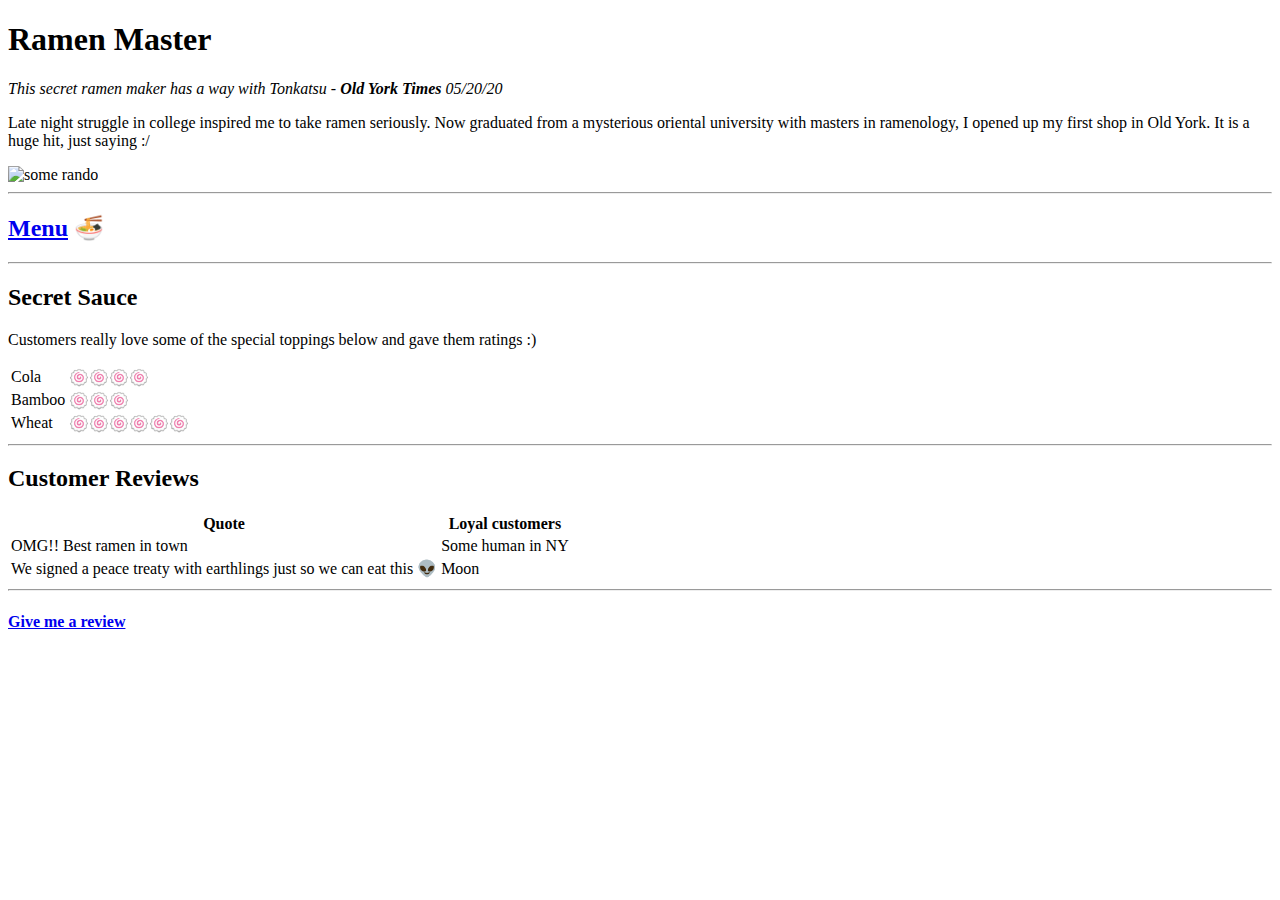
==== index.html @ d94fb640 "update contents" ====
<!DOCTYPE html>
<html lang="en" dir="ltr">

<head>
  <meta charset="utf-8">
  <title>Ramen Master's Website</title>
</head>

<body>
  <h1>Ramen Master</h1>
  <p><em>This secret ramen maker has a way with Tonkatsu - <strong>Old York Times</strong> 05/20/20</em></p>
  <p>Late night struggle in college inspired me to take ramen seriously.
    Now graduated from a mysterious oriental university with masters in ramenology, I opened up my first
    shop in Old York. It is a huge hit, just saying :/ </p>
  <img src="https://resources.matcha-jp.com/resize/720x2000/2018/05/24-54828.jpeg" alt="some rando" height="200">
  <hr>
  <h2><a href="menu.html">Menu</a> 🍜</h2>

  <hr>
  <h2>Secret Sauce</h2>
  <p>Customers really love some of the special toppings below and gave them ratings :)</p>
  <table>
    <tbody>
      <tr>
        <td>Cola</td>
        <td>🍥🍥🍥🍥</td>
      </tr>
      <tr>
        <td>Bamboo</td>
        <td>🍥🍥🍥</td>
      </tr>
      <tr>
        <td>Wheat</td>
        <td>🍥🍥🍥🍥🍥🍥</td>
      </tr>
    </tbody>
  </table>
  <hr>
  <h2>Customer Reviews</h2>

  <table>
    <thead>
      <tr>
        <th>Quote</th>
        <th>Loyal customers</th>
      </tr>
    </thead>
    <tbody>
      <tr>
        <td>OMG!! Best ramen in town</td>
        <td>Some human in NY</td>
      </tr>
      <tr>
        <td>We signed a peace treaty with earthlings just so we can eat this 👽</td>
        <td>Moon</td>
      </tr>
    </tbody>
    <tfoot>
    </tfoot>
  </table>
  <hr>
  <h4><a href="contact-me.html">Give me a review</a></h4>

</body>

</html>
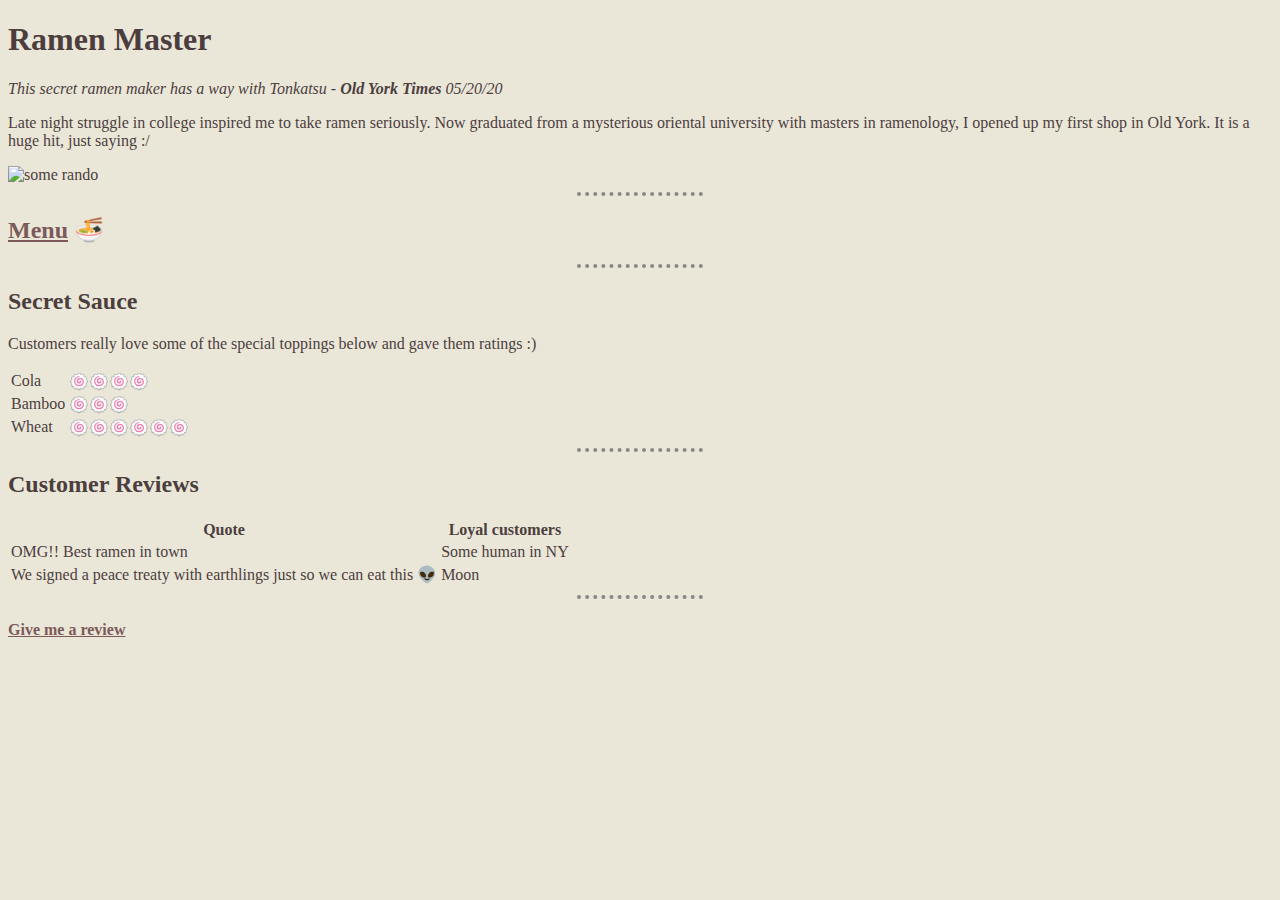
==== commit c9d7a666: "add css styles" ====
--- a/index.html
+++ b/index.html
@@ -4,6 +4,7 @@
 <head>
   <meta charset="utf-8">
   <title>Ramen Master's Website</title>
+  <link rel="stylesheet" href="css/styles.css">
 </head>
 
 <body>
--- a/css/styles.css
+++ b/css/styles.css
@@ -0,0 +1,21 @@
+body{
+  background-color: #eae7d9;
+  color: #4d3e3e;
+}
+hr{
+  background-color: none;
+  border-style: none;
+  border-top-style: dotted;
+  border-color: #888888;
+  border-width: 4px;
+  width:10%;
+}
+h1{
+  color: #4d3e3e;
+}
+h2{
+  color: #4d3e3e;
+}
+a{
+  color: #7d5a5a;
+}
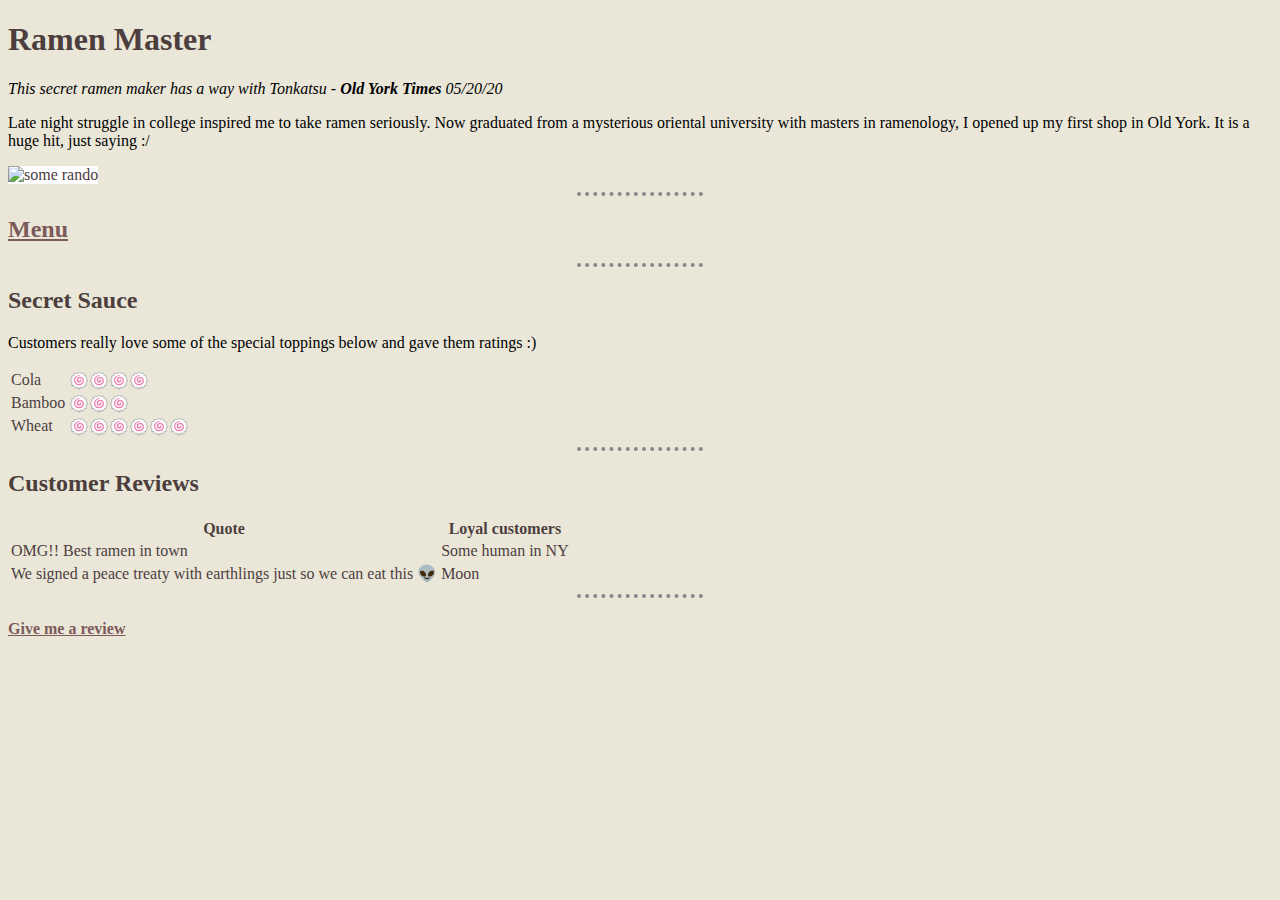
==== commit dd9fc13d: "add class styles" ====
--- a/index.html
+++ b/index.html
@@ -13,9 +13,9 @@
   <p>Late night struggle in college inspired me to take ramen seriously.
     Now graduated from a mysterious oriental university with masters in ramenology, I opened up my first
     shop in Old York. It is a huge hit, just saying :/ </p>
-  <img src="https://resources.matcha-jp.com/resize/720x2000/2018/05/24-54828.jpeg" alt="some rando" height="200">
+  <img class="ramen" src="https://emojipedia-us.s3.dualstack.us-west-1.amazonaws.com/thumbs/120/google/241/steaming-bowl_1f35c.png" alt="some rando" height="100">
   <hr>
-  <h2><a href="menu.html">Menu</a> 🍜</h2>
+  <h2><a href="menu.html">Menu</a></h2>
 
   <hr>
   <h2>Secret Sauce</h2>
--- a/css/styles.css
+++ b/css/styles.css
@@ -1,9 +1,9 @@
+/* tag selectors */
 body{
   background-color: #eae7d9;
   color: #4d3e3e;
 }
 hr{
-  background-color: none;
   border-style: none;
   border-top-style: dotted;
   border-color: #888888;
@@ -19,3 +19,11 @@
 a{
   color: #7d5a5a;
 }
+p{
+  color: black;
+}
+
+/* class selectors */
+.ramen{
+  background-color: white;
+}
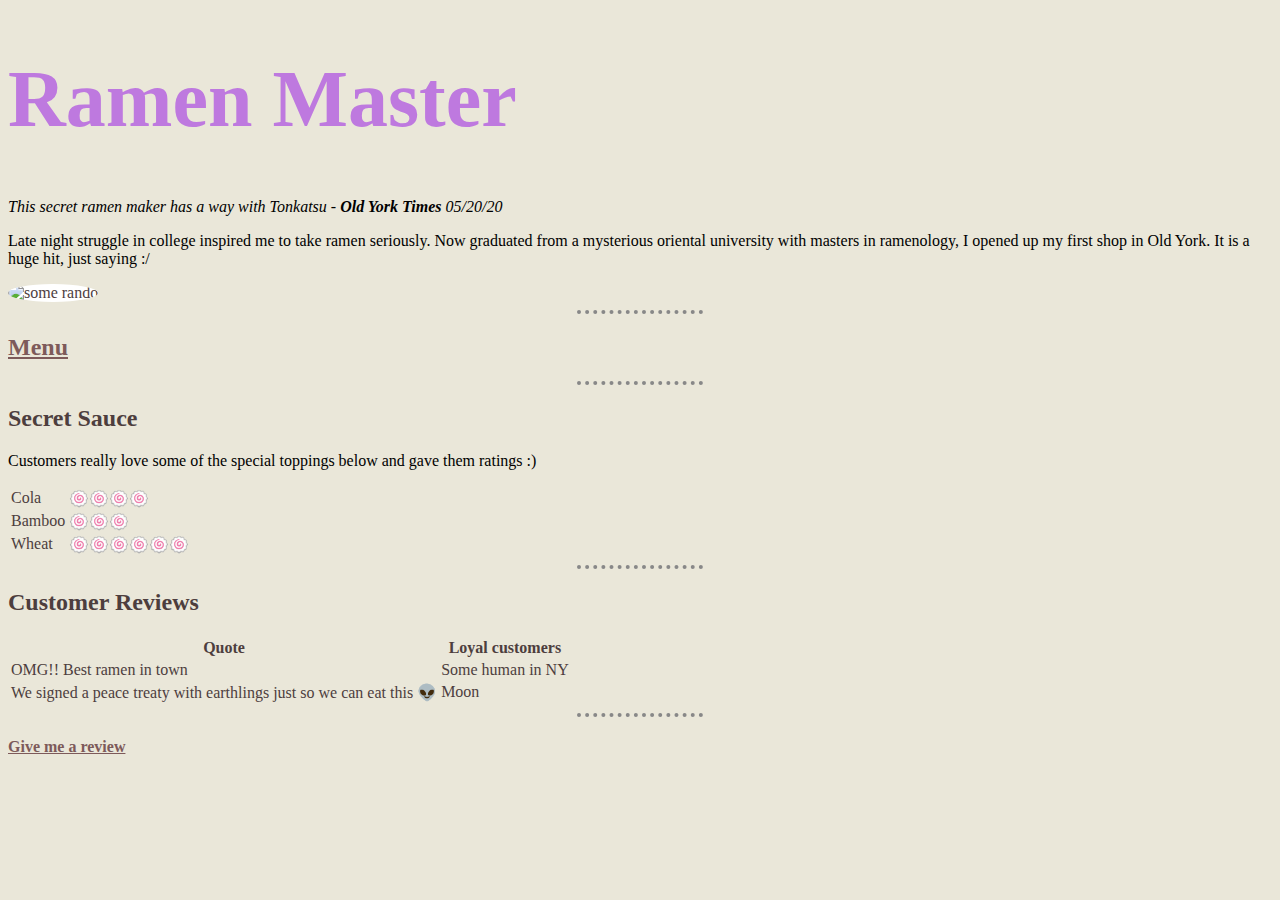
==== commit 35acee43: "add id tage, state specific selector" ====
--- a/index.html
+++ b/index.html
@@ -8,17 +8,17 @@
 </head>
 
 <body>
-  <h1>Ramen Master</h1>
+  <h1 id="heading"> Ramen Master</h1>
   <p><em>This secret ramen maker has a way with Tonkatsu - <strong>Old York Times</strong> 05/20/20</em></p>
   <p>Late night struggle in college inspired me to take ramen seriously.
     Now graduated from a mysterious oriental university with masters in ramenology, I opened up my first
     shop in Old York. It is a huge hit, just saying :/ </p>
-  <img class="ramen" src="https://emojipedia-us.s3.dualstack.us-west-1.amazonaws.com/thumbs/120/google/241/steaming-bowl_1f35c.png" alt="some rando" height="100">
+  <img class="ramen circular" src="https://emojipedia-us.s3.dualstack.us-west-1.amazonaws.com/thumbs/120/google/241/steaming-bowl_1f35c.png" alt="some rando" height="100">
   <hr>
-  <h2><a href="menu.html">Menu</a></h2>
+  <h2 class="subtitle"><a href="menu.html">Menu</a></h2>
 
   <hr>
-  <h2>Secret Sauce</h2>
+  <h2 class="subtitle">Secret Sauce</h2>
   <p>Customers really love some of the special toppings below and gave them ratings :)</p>
   <table>
     <tbody>
@@ -37,7 +37,7 @@
     </tbody>
   </table>
   <hr>
-  <h2>Customer Reviews</h2>
+  <h2 class="subtitle">Customer Reviews</h2>
 
   <table>
     <thead>
--- a/css/styles.css
+++ b/css/styles.css
@@ -23,7 +23,30 @@
   color: black;
 }
 
-/* class selectors */
+/* body:hover{
+  background-color: red;
+} */
+
+img:hover{
+  background-color: gold;
+}
+/* class selectors, can have multiple repeated class on same page,
+  can be stacked on top of each other by specifying multiple at the
+  same time  */
 .ramen{
   background-color: white;
 }
+
+.circular{
+  border-radius: 100%;
+}
+
+.subtitle:hover{
+  background-color: gold;
+}
+
+/* ID selectors, note id is unique on each page */
+#heading{
+  color: #be79df;
+  font-size: 80px;
+}
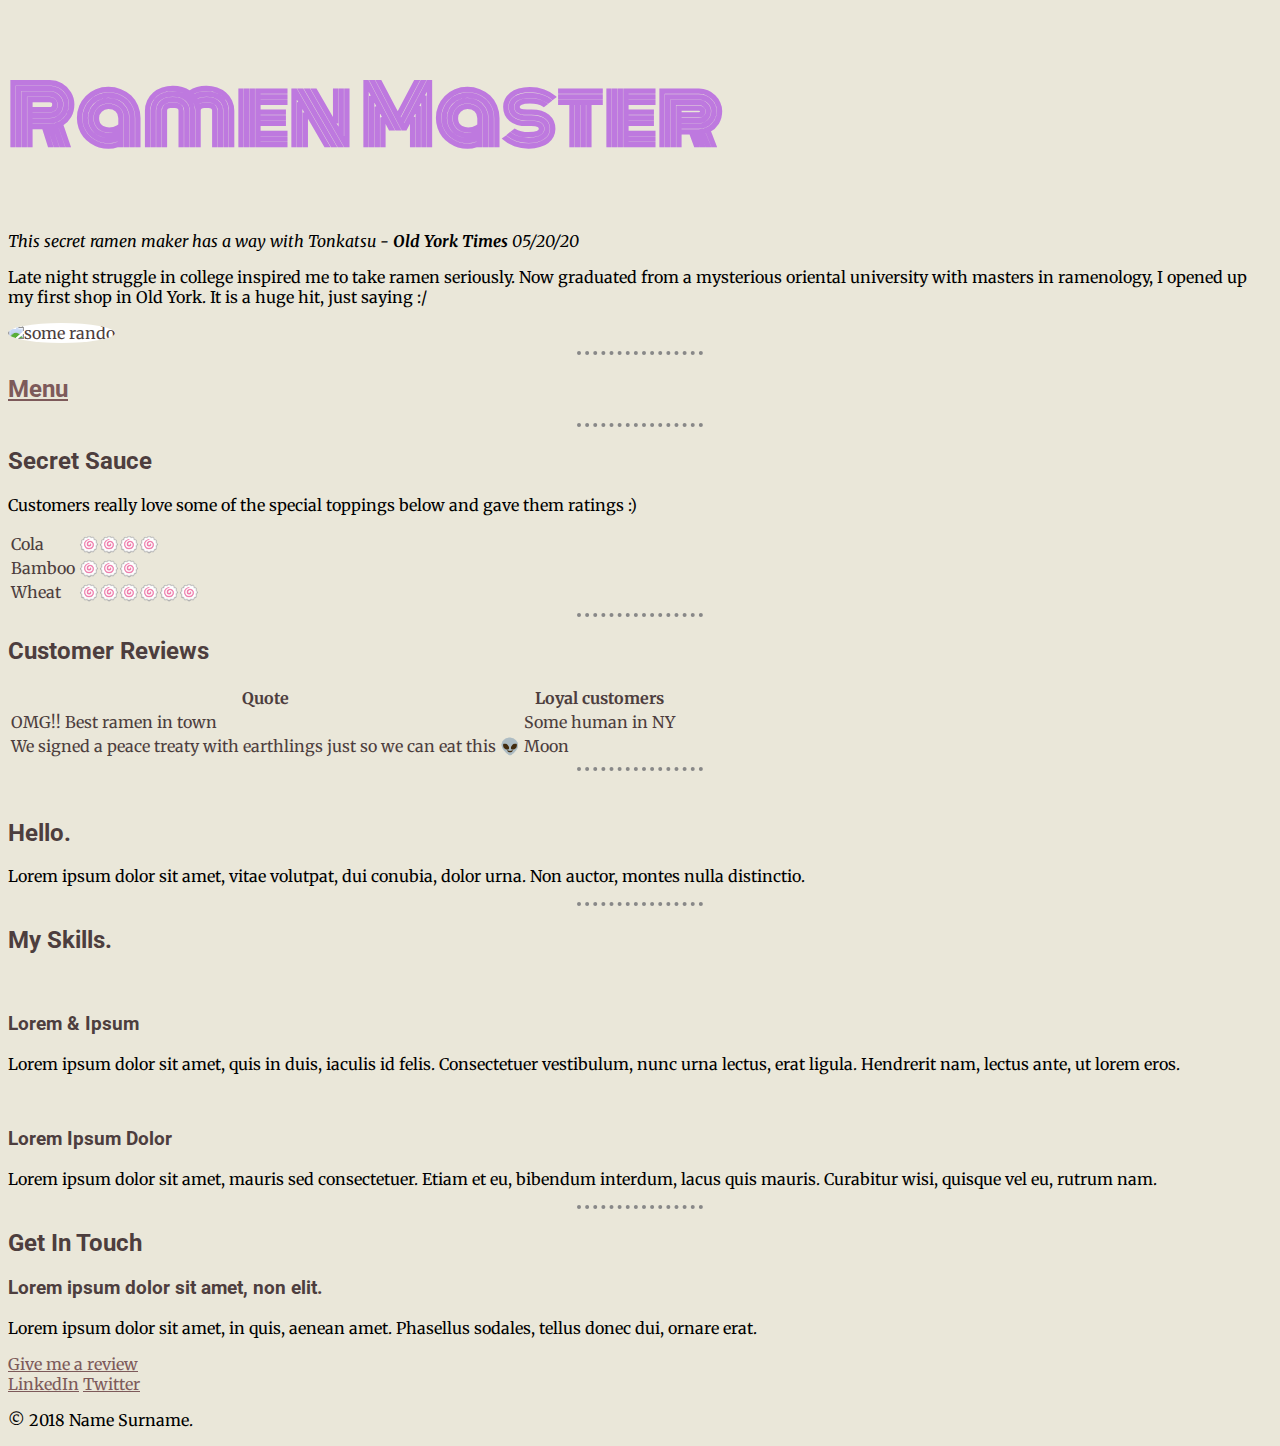
==== commit 4a342400: "update font css" ====
--- a/index.html
+++ b/index.html
@@ -5,6 +5,7 @@
   <meta charset="utf-8">
   <title>Ramen Master's Website</title>
   <link rel="stylesheet" href="css/styles.css">
+  <link href="https://fonts.googleapis.com/css2?family=Alegreya:ital@1&family=Merriweather:wght@300&family=Monoton&family=Roboto:wght@300&display=swap" rel="stylesheet">
 </head>
 
 <body>
@@ -60,7 +61,42 @@
     </tfoot>
   </table>
   <hr>
-  <h4><a href="contact-me.html">Give me a review</a></h4>
+  <div class="middle-container">
+    <div class="profile">
+      <img src="" alt="">
+      <h2>Hello.</h2>
+      <p>Lorem ipsum dolor sit amet, vitae volutpat, dui conubia, dolor urna. Non auctor, montes nulla distinctio.</p>
+    </div>
+    <hr>
+    <div class="skills">
+      <h2>My Skills.</h2>
+      <div class="skill-row">
+        <img class="" src="" alt="">
+        <h3>Lorem & Ipsum</h3>
+        <p>Lorem ipsum dolor sit amet, quis in duis, iaculis id felis. Consectetuer vestibulum, nunc urna lectus, erat ligula. Hendrerit nam, lectus ante, ut lorem eros.</p>
+      </div>
+      <div class="skill-row">
+        <img class="" src="" alt="">
+        <h3>Lorem Ipsum Dolor</h3>
+        <p>Lorem ipsum dolor sit amet, mauris sed consectetuer. Etiam et eu, bibendum interdum, lacus quis mauris. Curabitur wisi, quisque vel eu, rutrum nam.</p>
+      </div>
+    </div>
+    <hr>
+    <div class="contact-me">
+      <h2>Get In Touch</h2>
+      <h3>Lorem ipsum dolor sit amet, non elit.</h3>
+      <p>Lorem ipsum dolor sit amet, in quis, aenean amet. Phasellus sodales, tellus donec dui, ornare erat.</p>
+      <a href="contact-me.html">Give me a review</a>
+    </div>
+  </div>
+
+
+  <div class="bottom-container">
+    <a class="footer-link" href="https://www.linkedin.com/">LinkedIn</a>
+    <a class="footer-link" href="https://twitter.com/">Twitter</a>
+    <p>© 2018 Name Surname.</p>
+  </div>
+
 
 </body>
 
--- a/css/styles.css
+++ b/css/styles.css
@@ -2,6 +2,7 @@
 body{
   background-color: #eae7d9;
   color: #4d3e3e;
+  font-family: 'Merriweather', serif;
 }
 hr{
   border-style: none;
@@ -12,9 +13,15 @@
 }
 h1{
   color: #4d3e3e;
+  font-family: 'Monoton', cursive;
 }
 h2{
   color: #4d3e3e;
+  font-family: 'Roboto', sans-serif;
+}
+h3{
+  color: #4d3e3e;
+  font-family: 'Roboto', sans-serif;
 }
 a{
   color: #7d5a5a;
@@ -23,7 +30,8 @@
   color: black;
 }
 
-/* body:hover{
+/*
+table:hover{
   background-color: red;
 } */
 
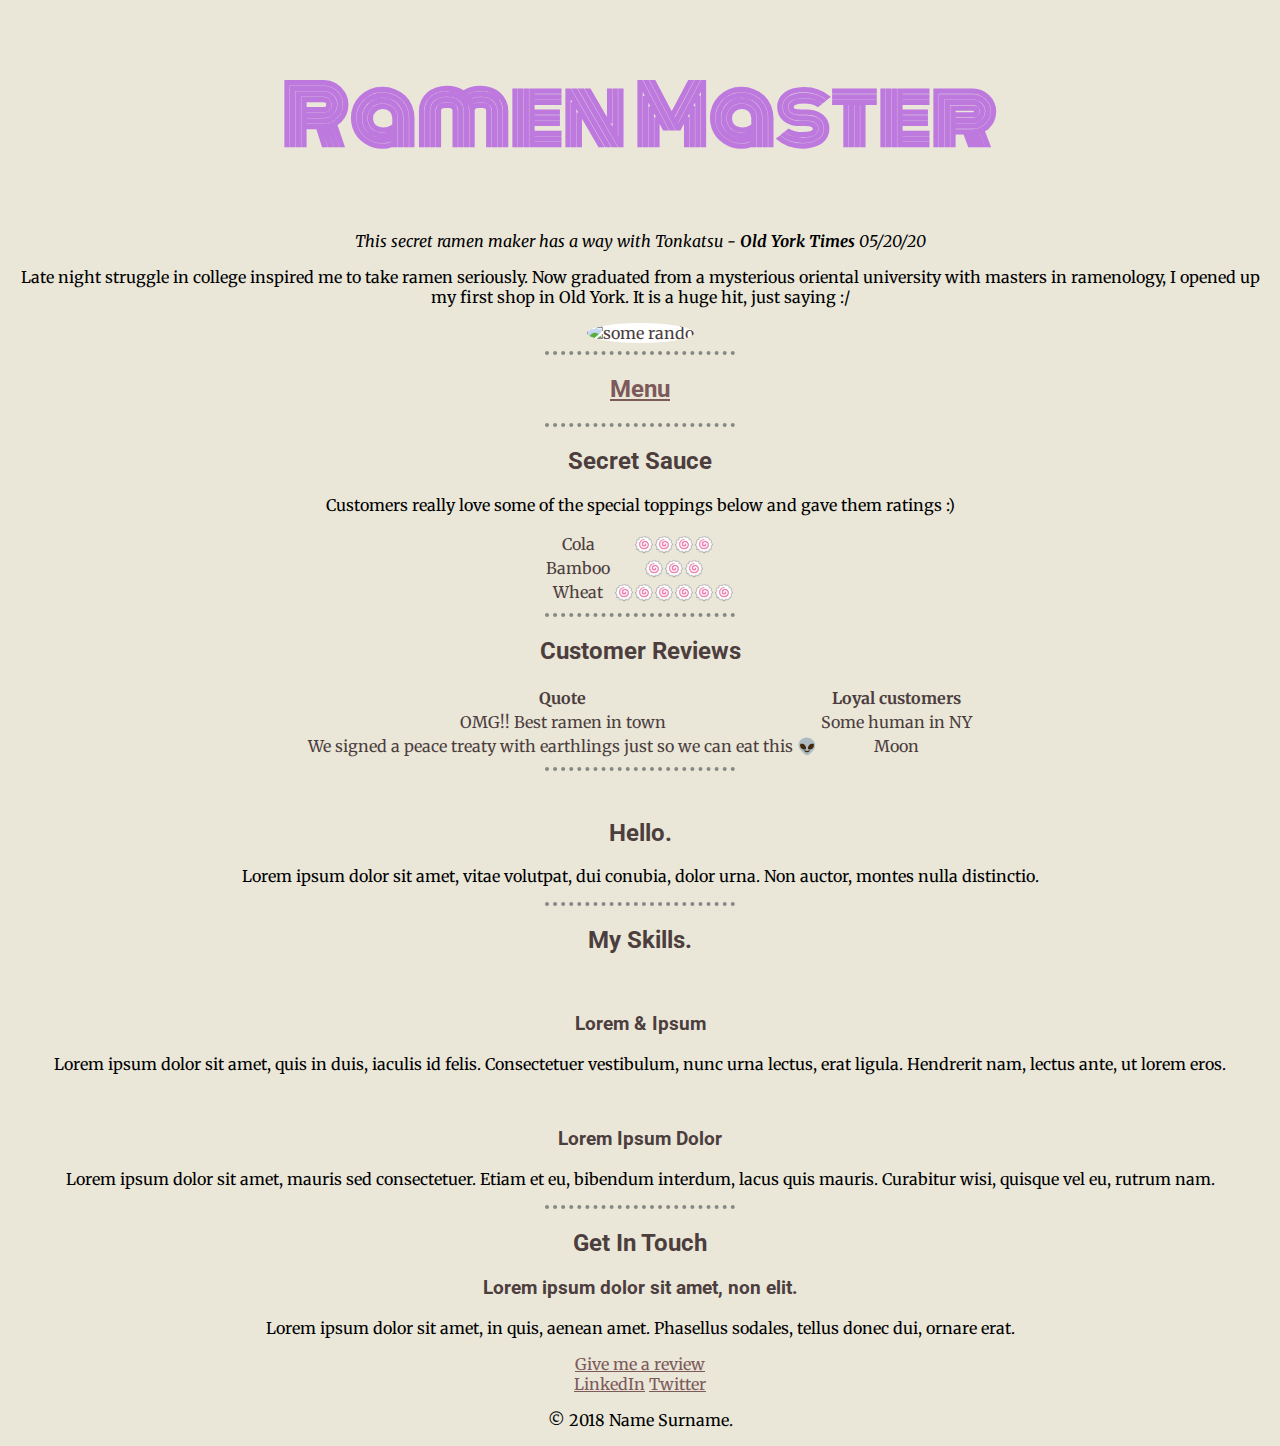
==== commit 061418c5: "update alignment" ====
--- a/index.html
+++ b/index.html
@@ -5,7 +5,9 @@
   <meta charset="utf-8">
   <title>Ramen Master's Website</title>
   <link rel="stylesheet" href="css/styles.css">
-  <link href="https://fonts.googleapis.com/css2?family=Alegreya:ital@1&family=Merriweather:wght@300&family=Monoton&family=Roboto:wght@300&display=swap" rel="stylesheet">
+  <link
+    href="https://fonts.googleapis.com/css2?family=Alegreya:ital@1&family=Merriweather:wght@300&family=Monoton&family=Roboto:wght@300&display=swap"
+    rel="stylesheet">
 </head>
 
 <body>
@@ -14,7 +16,9 @@
   <p>Late night struggle in college inspired me to take ramen seriously.
     Now graduated from a mysterious oriental university with masters in ramenology, I opened up my first
     shop in Old York. It is a huge hit, just saying :/ </p>
-  <img class="ramen circular" src="https://emojipedia-us.s3.dualstack.us-west-1.amazonaws.com/thumbs/120/google/241/steaming-bowl_1f35c.png" alt="some rando" height="100">
+  <img class="ramen circular"
+    src="https://emojipedia-us.s3.dualstack.us-west-1.amazonaws.com/thumbs/120/google/241/steaming-bowl_1f35c.png"
+    alt="some rando" height="100">
   <hr>
   <h2 class="subtitle"><a href="menu.html">Menu</a></h2>
 
@@ -73,12 +77,14 @@
       <div class="skill-row">
         <img class="" src="" alt="">
         <h3>Lorem & Ipsum</h3>
-        <p>Lorem ipsum dolor sit amet, quis in duis, iaculis id felis. Consectetuer vestibulum, nunc urna lectus, erat ligula. Hendrerit nam, lectus ante, ut lorem eros.</p>
+        <p>Lorem ipsum dolor sit amet, quis in duis, iaculis id felis. Consectetuer vestibulum, nunc urna lectus, erat
+          ligula. Hendrerit nam, lectus ante, ut lorem eros.</p>
       </div>
       <div class="skill-row">
         <img class="" src="" alt="">
         <h3>Lorem Ipsum Dolor</h3>
-        <p>Lorem ipsum dolor sit amet, mauris sed consectetuer. Etiam et eu, bibendum interdum, lacus quis mauris. Curabitur wisi, quisque vel eu, rutrum nam.</p>
+        <p>Lorem ipsum dolor sit amet, mauris sed consectetuer. Etiam et eu, bibendum interdum, lacus quis mauris.
+          Curabitur wisi, quisque vel eu, rutrum nam.</p>
       </div>
     </div>
     <hr>
@@ -100,4 +106,4 @@
 
 </body>
 
-</html>
+</html>--- a/css/styles.css
+++ b/css/styles.css
@@ -1,60 +1,80 @@
 /* tag selectors */
-body{
+body {
   background-color: #eae7d9;
   color: #4d3e3e;
   font-family: 'Merriweather', serif;
+  text-align: center;
 }
-hr{
+
+hr {
   border-style: none;
   border-top-style: dotted;
   border-color: #888888;
   border-width: 4px;
-  width:10%;
+  width: 15%;
 }
-h1{
+
+h1 {
   color: #4d3e3e;
   font-family: 'Monoton', cursive;
 }
-h2{
+
+h2 {
   color: #4d3e3e;
   font-family: 'Roboto', sans-serif;
 }
-h3{
+
+h3 {
   color: #4d3e3e;
   font-family: 'Roboto', sans-serif;
 }
-a{
+
+a {
   color: #7d5a5a;
 }
-p{
+
+p {
   color: black;
 }
+
+table {
+  margin: auto;
+}
+
 
 /*
 table:hover{
   background-color: red;
 } */
 
-img:hover{
+img:hover {
   background-color: gold;
 }
+
 /* class selectors, can have multiple repeated class on same page,
   can be stacked on top of each other by specifying multiple at the
   same time  */
-.ramen{
+.ramen {
   background-color: white;
 }
 
-.circular{
+.list {
+  position: relative;
+  /* margin: 0 30%; */
+  padding-left: 40%;
+  text-align: left;
+}
+
+.circular {
   border-radius: 100%;
 }
 
-.subtitle:hover{
+.subtitle:hover {
   background-color: gold;
 }
 
 /* ID selectors, note id is unique on each page */
-#heading{
+#heading {
   color: #be79df;
   font-size: 80px;
-}
+}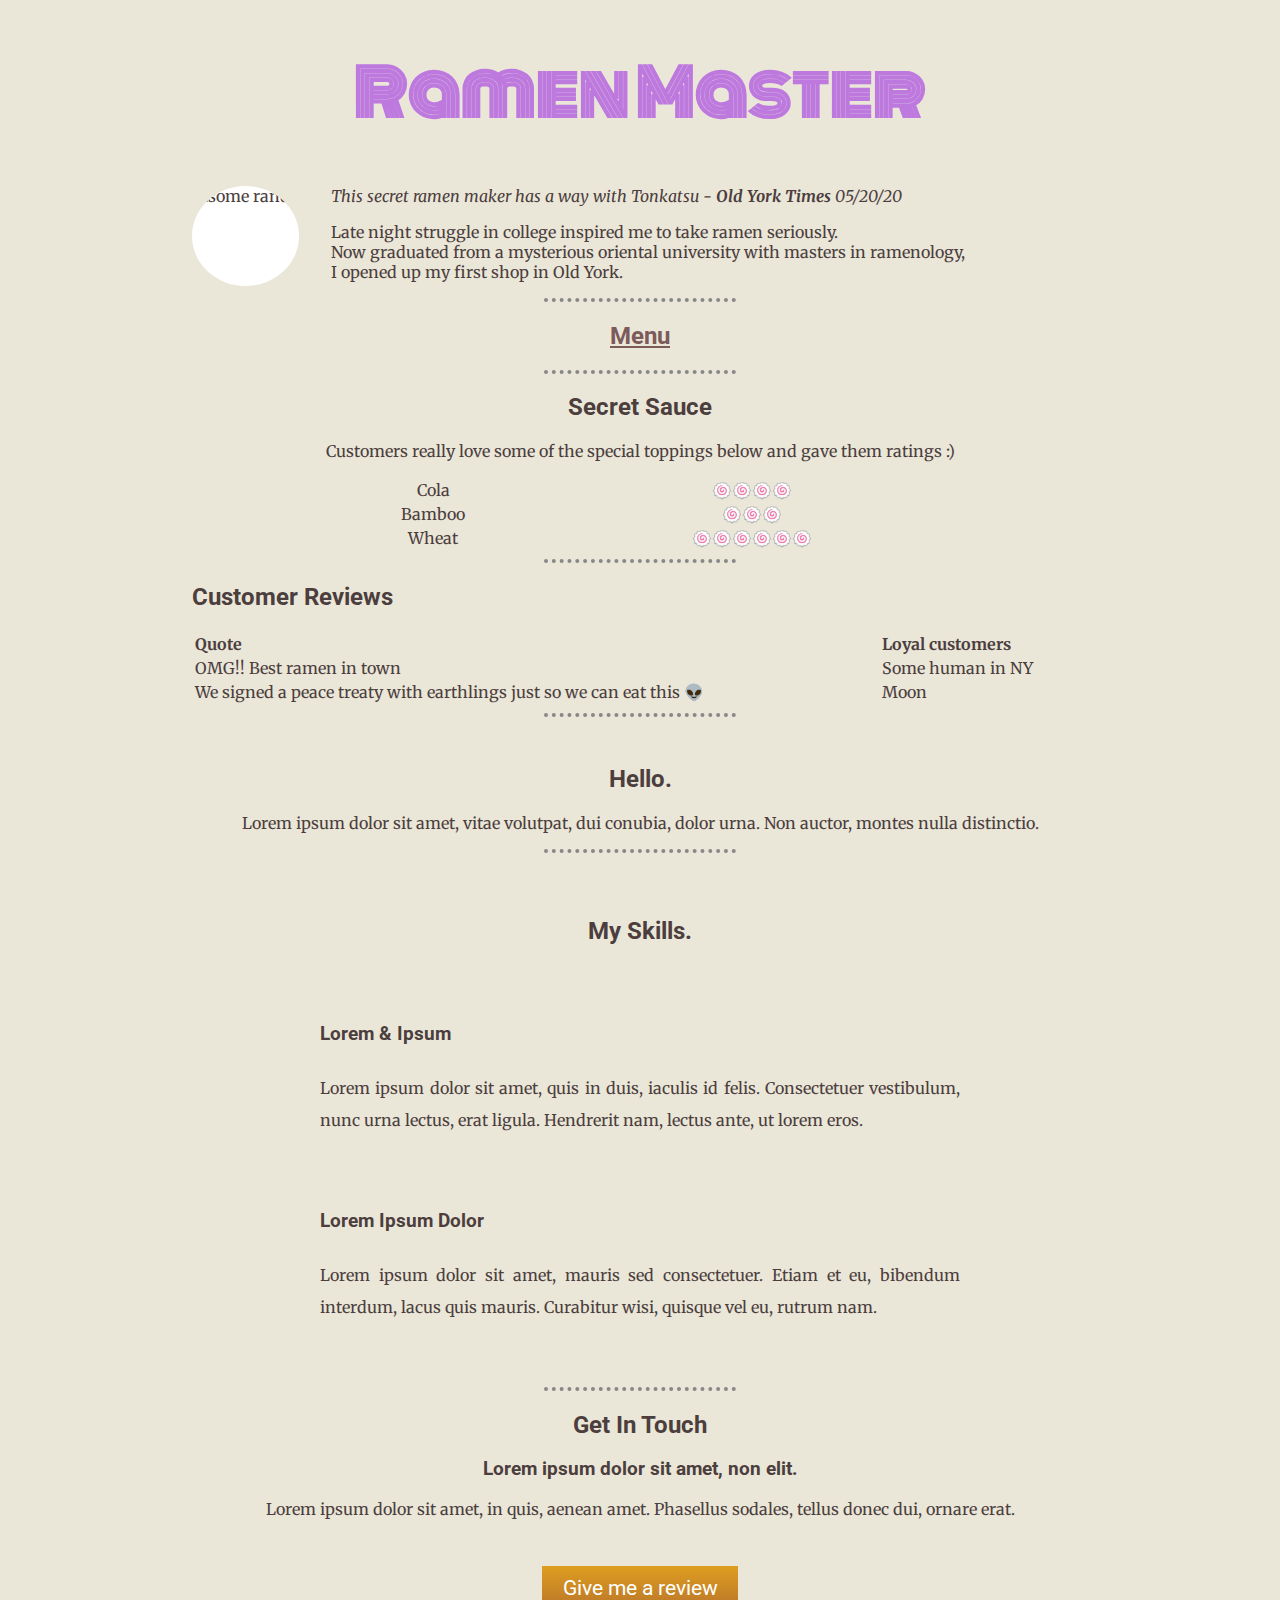
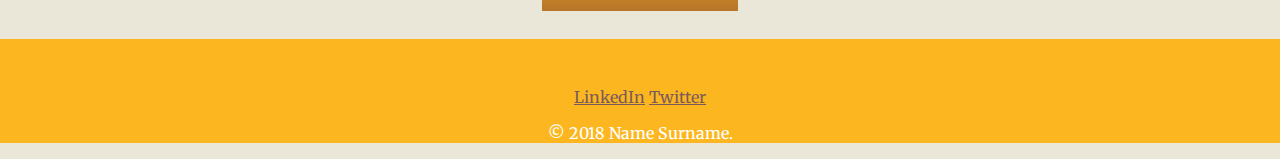
==== commit 67a5efd3: "add button and bottom sec background" ====
--- a/index.html
+++ b/index.html
@@ -12,60 +12,70 @@
 
 <body>
   <h1 id="heading"> Ramen Master</h1>
-  <p><em>This secret ramen maker has a way with Tonkatsu - <strong>Old York Times</strong> 05/20/20</em></p>
-  <p>Late night struggle in college inspired me to take ramen seriously.
-    Now graduated from a mysterious oriental university with masters in ramenology, I opened up my first
-    shop in Old York. It is a huge hit, just saying :/ </p>
-  <img class="ramen circular"
-    src="https://emojipedia-us.s3.dualstack.us-west-1.amazonaws.com/thumbs/120/google/241/steaming-bowl_1f35c.png"
-    alt="some rando" height="100">
-  <hr>
-  <h2 class="subtitle"><a href="menu.html">Menu</a></h2>
 
-  <hr>
-  <h2 class="subtitle">Secret Sauce</h2>
-  <p>Customers really love some of the special toppings below and gave them ratings :)</p>
-  <table>
-    <tbody>
-      <tr>
-        <td>Cola</td>
-        <td>🍥🍥🍥🍥</td>
-      </tr>
-      <tr>
-        <td>Bamboo</td>
-        <td>🍥🍥🍥</td>
-      </tr>
-      <tr>
-        <td>Wheat</td>
-        <td>🍥🍥🍥🍥🍥🍥</td>
-      </tr>
-    </tbody>
-  </table>
-  <hr>
-  <h2 class="subtitle">Customer Reviews</h2>
+  <div class="middle-container">
+    <div class="intro">
+      <img class="ramen circular"
+        src="https://emojipedia-us.s3.dualstack.us-west-1.amazonaws.com/thumbs/120/google/241/steaming-bowl_1f35c.png"
+        alt="some rando" height="100">
+      <p><em>This secret ramen maker has a way with Tonkatsu - <strong>Old York Times</strong> 05/20/20</em></p>
+      <p>Late night struggle in college inspired me to take ramen seriously. <br>
+        Now graduated from a mysterious oriental university with masters in ramenology, <br>
+        I opened up my first shop in Old York. <br> 
+    </div>
+    <hr>
+    <div class="menu">
+      <h2 class="subtitle"><a href="menu.html">Menu</a></h2>
+      <hr>
+      <div class="secret">
+        <h2 class="subtitle">Secret Sauce</h2>
+        <p>Customers really love some of the special toppings below and gave them ratings :)</p>
+        <table>
+          <tbody>
+            <tr>
+              <td>Cola</td>
+              <td>🍥🍥🍥🍥</td>
+            </tr>
+            <tr>
+              <td>Bamboo</td>
+              <td>🍥🍥🍥</td>
+            </tr>
+            <tr>
+              <td>Wheat</td>
+              <td>🍥🍥🍥🍥🍥🍥</td>
+            </tr>
+          </tbody>
+        </table>
+      </div>
+      <hr>
+      <div class="review">
+        <h2 class="subtitle">Customer Reviews</h2>
 
-  <table>
-    <thead>
-      <tr>
-        <th>Quote</th>
-        <th>Loyal customers</th>
-      </tr>
-    </thead>
-    <tbody>
-      <tr>
-        <td>OMG!! Best ramen in town</td>
-        <td>Some human in NY</td>
-      </tr>
-      <tr>
-        <td>We signed a peace treaty with earthlings just so we can eat this 👽</td>
-        <td>Moon</td>
-      </tr>
-    </tbody>
-    <tfoot>
-    </tfoot>
-  </table>
-  <hr>
-  <div class="middle-container">
+        <table>
+          <thead>
+            <tr>
+              <th>Quote</th>
+              <th>Loyal customers</th>
+            </tr>
+          </thead>
+          <tbody>
+            <tr>
+              <td>OMG!! Best ramen in town</td>
+              <td>Some human in NY</td>
+            </tr>
+            <tr>
+              <td>We signed a peace treaty with earthlings just so we can eat this 👽</td>
+              <td>Moon</td>
+            </tr>
+          </tbody>
+          <tfoot>
+          </tfoot>
+        </table>
+
+      </div>
+      <hr>
+
+    </div>
     <div class="profile">
       <img src="" alt="">
       <h2>Hello.</h2>
@@ -89,10 +99,10 @@
     </div>
     <hr>
     <div class="contact-me">
-      <h2>Get In Touch</h2>
+      <h2> Get In Touch </h2>
       <h3>Lorem ipsum dolor sit amet, non elit.</h3>
       <p>Lorem ipsum dolor sit amet, in quis, aenean amet. Phasellus sodales, tellus donec dui, ornare erat.</p>
-      <a href="contact-me.html">Give me a review</a>
+      <a href="contact-me.html" class="btn">Give me a review</a>
     </div>
   </div>
 
@@ -102,8 +112,6 @@
     <a class="footer-link" href="https://twitter.com/">Twitter</a>
     <p>© 2018 Name Surname.</p>
   </div>
-
-
 </body>
 
 </html>--- a/css/styles.css
+++ b/css/styles.css
@@ -4,6 +4,7 @@
   color: #4d3e3e;
   font-family: 'Merriweather', serif;
   text-align: center;
+  margin: 0;
 }
 
 hr {
@@ -15,7 +16,8 @@
 }
 
 h1 {
-  color: #4d3e3e;
+  color: #be79df;
+  font-size: 4rem;
   font-family: 'Monoton', cursive;
 }
 
@@ -33,13 +35,13 @@
   color: #7d5a5a;
 }
 
-p {
-  color: black;
+
+table {
+  width: 100%;
+  margin: auto;
 }
 
-table {
-  margin: auto;
-}
+
 
 
 /*
@@ -56,6 +58,14 @@
   same time  */
 .ramen {
   background-color: white;
+  float: left;
+  margin-right: 2em;
+}
+
+.intro {
+  width: 70%;
+  margin: auto;
+  text-align: justify;
 }
 
 .list {
@@ -73,8 +83,60 @@
   background-color: gold;
 }
 
+.skills {
+  margin: 4em auto;
+  width: 50%;
+}
+
+.secret {
+  width: 50%;
+  margin: auto;
+  text-align: center;
+}
+
+.review {
+  width: 70%;
+  margin: auto;
+  text-align: left
+}
+
+.skill-row {
+  text-align: justify;
+  line-height: 2;
+}
+
+.bottom-container {
+  background-color: rgba(255, 174, 0, 0.856);
+  color: #ffffff;
+  margin: 5em auto 0;
+  padding-top: 3em;
+}
+
+.btn {
+  background: #de9e1f;
+  background-image: -webkit-linear-gradient(top, #de9e1f, #b8742b);
+  background-image: -moz-linear-gradient(top, #de9e1f, #b8742b);
+  background-image: -ms-linear-gradient(top, #de9e1f, #b8742b);
+  background-image: -o-linear-gradient(top, #de9e1f, #b8742b);
+  background-image: linear-gradient(to bottom, #de9e1f, #b8742b);
+  -webkit-border-radius: 0;
+  -moz-border-radius: 0;
+  border-radius: 0px;
+  font-family: 'Roboto', sans-serif;
+  color: #ffffff;
+  font-size: 1.3em;
+  padding: .5em 1em;
+  text-decoration: none;
+  position: relative;
+  top: 2em;
+}
+
+.btn:hover {
+  background: gold;
+}
+
 /* ID selectors, note id is unique on each page */
-#heading {
+/* #heading {
   color: #be79df;
   font-size: 80px;
-}+} */